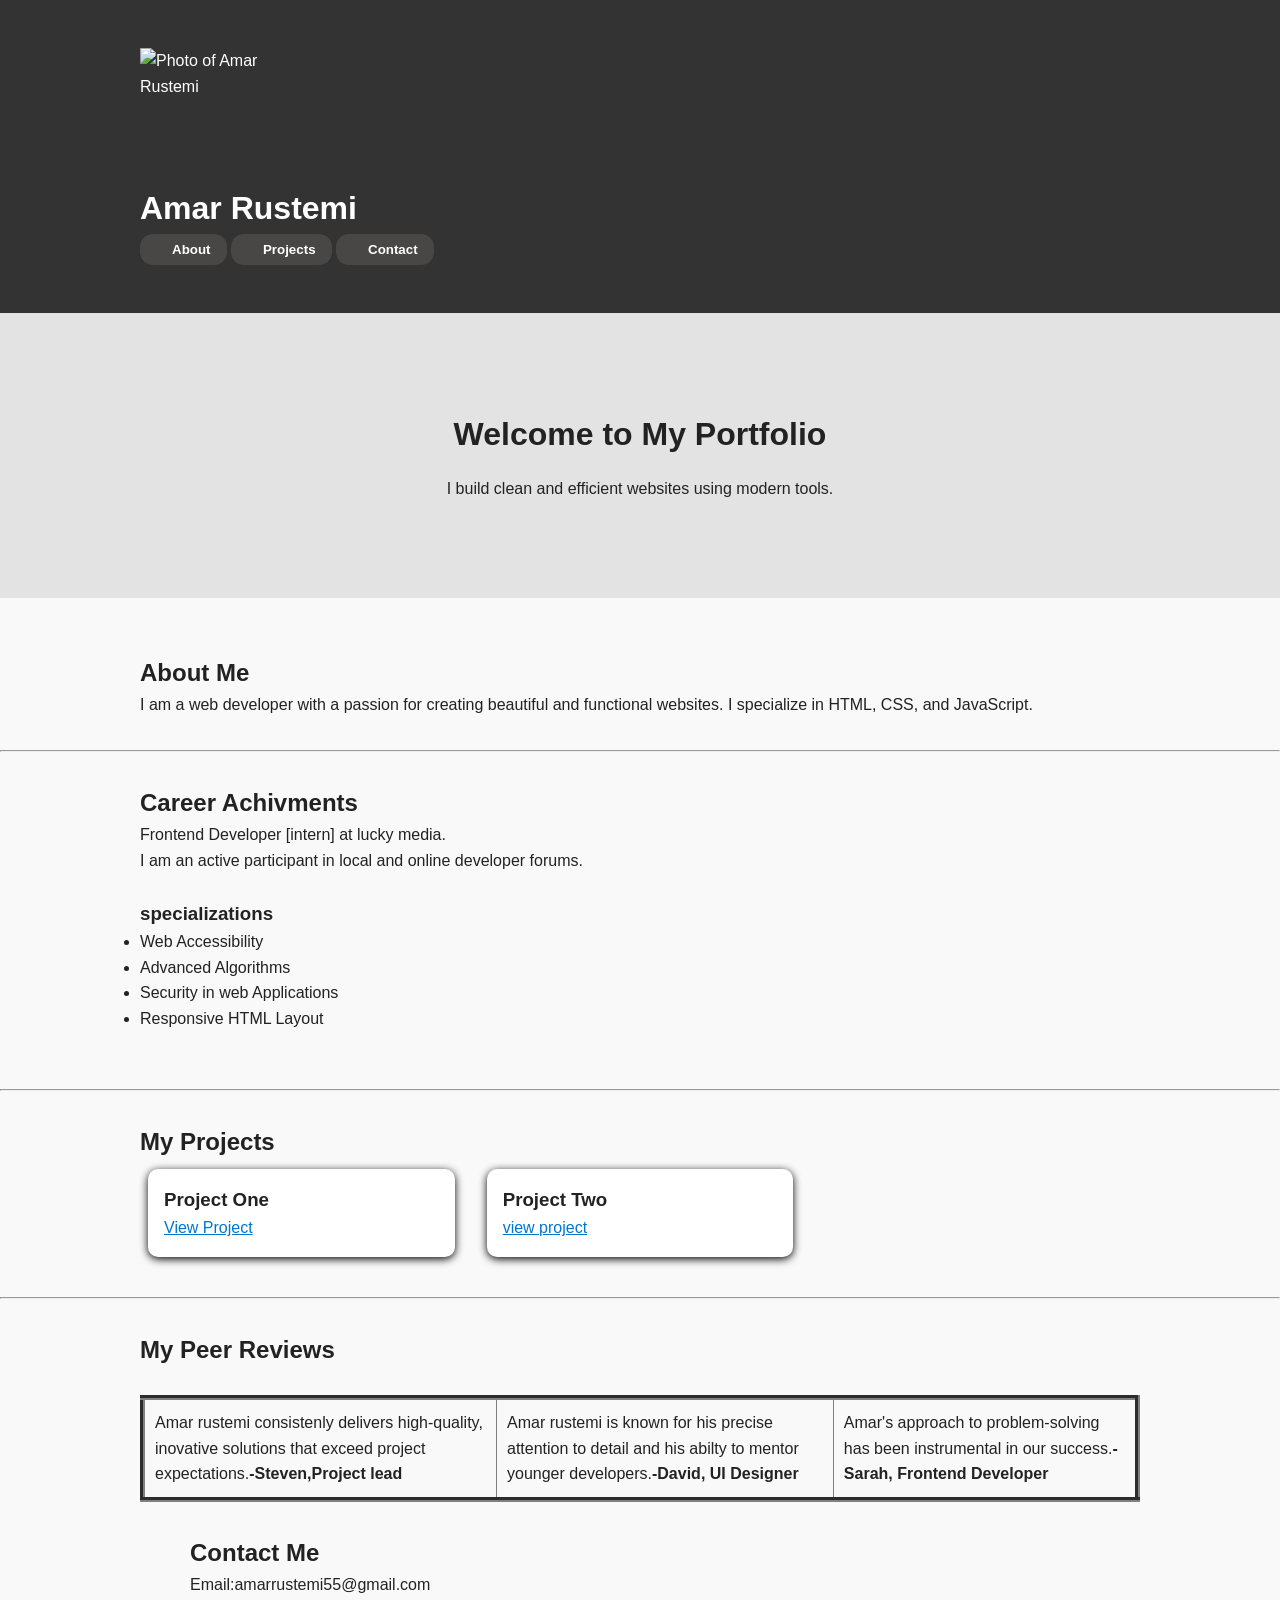
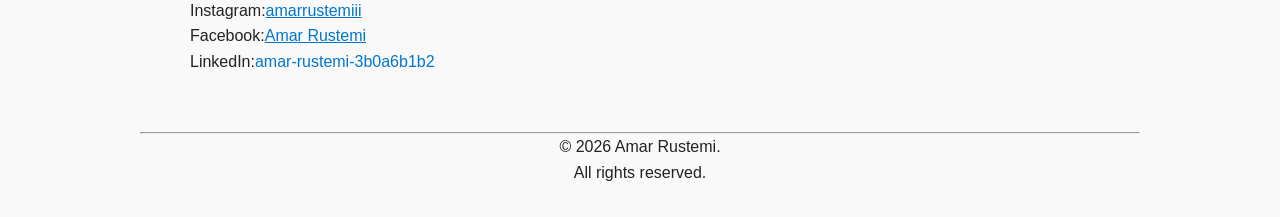
==== index.html @ 8a036010 "Correct HTML typos and enhance accessibility Fixed typos in the HTML structure and improved accessib" ====
<!DOCTYPE html>
<html lang="en">
<head>
    <meta charset="UTF-8">
    <meta name="viewport" content="width=device-width, initial-scale=1.0">
    <title>Portfolio</title>
    <link rel="stylesheet" href="./style.css">
        <link rel="icon" type="image/jpg" href="img/sample-1.jpg">
</head>
<body>
    
    <header>
        <div class="container">
            <div class="pf">
            <img src="img/IMG_0380.jpeg" alt="Photo of Amar Rustemi" height="135" width="135">
            </div>
            <h1>Amar Rustemi</h1>
            <nav>
                <button><a herf="#about">About</a></button>
                <button><a href="#projects">Projects</a></button>
                <button><a href="#contact" >Contact</a></button>
            </nav>
        </div>
    </header>
    <section id="hero">
        <div class="container">
            <h2>Welcome to My Portfolio</h2>
            <p>I build clean and efficient websites using modern tools.</p>
        </div>
        
    </section>
    <section id="about" class="container">
        <h2>About Me</h2>
        <p>I am a web developer with a passion for creating beautiful and functional websites. I specialize in HTML, CSS, and JavaScript.</p>
    </section>
    <hr>
    <section id="Achivments" class="container">
     <h2>Career Achivments</h2>
     <p>Frontend Developer [intern] at lucky media.</p>
     <p>I am an active participant in local and online developer forums.</p>
     <br>
     <h3>specializations</h3>
      <ul>
        <li>Web Accessibility</li>
        <li>Advanced Algorithms</li>
        <li>Security in web Applications</li>
        <li>Responsive HTML Layout</li>
      </ul>
       <br>
    </section>
    <hr>
    <section id="projects" class="container">
        <h2>My Projects</h2>
       <div class="projects-grid">
        <div class="projects-card">
            <h3>Project One</h3>
            <a href="file:///C:/Users/Luka/OneDrive/Desktop/Praktik.html"target="_blank">View Project</a>
            
        </div>
       <div class="project2">
         <h3>Project Two</h3>
         <a href="#">view project</a>
       </div>
       </div>
    </section>
    <hr>
    <section id="Reviews" class="container">
    <h2>My Peer Reviews</h2>
    <br>
      <table border="5" width="100%">
        <tr>
            <td>
                Amar rustemi consistenly delivers high-quality,
                inovative solutions that exceed project expectations.<b>-Steven,Project lead</b>
            </td>
            <td>
            Amar rustemi is known for his precise attention to detail and his abilty to mentor younger developers.<b>-David, UI Designer</b>
            </td>
            <td>
                Amar's approach to problem-solving has been instrumental in our success.<b>- Sarah, Frontend Developer</b>
            </td>
        </tr>
      </table>
    <section id="Contact" class="container">
        <h2>Contact Me</h2>
        <p>Email:amarrustemi55@gmail.com</p>
        <p>Instagram:<a href ="https://www.instagram.com/amarrustemiii/" target="_blank">amarrustemiii</a></p>
        <p>Facebook:<a href="https://www.facebook.com/Amar Rustemi" target="_blank">Amar Rustemi</a></p>
        <p>LinkedIn:<a herf="https://www.linkedin.com/in/amar-rustemi-/" target="_blank">amar-rustemi-3b0a6b1b2</a></p>
    </section>
      <br><hr>
      <p style="text-align:center">© 2026 Amar Rustemi.<br> All rights reserved.</p>
</body>
</html>
---- style.css ----
*{
    margin: 0;
    padding: 0;
    box-sizing: border-box;
}
body{
    font-family: "Segoe UI",sans-serif;
    line-height: 1.6;
    color: #333;
    background-color: #f9f9f9;

}
.container{
    width: 90%;
    max-width: 1000px;
    margin: 0 auto;
    padding: 2rem 0;
}
header{
    background-color: #333;
    color: #fff;
    padding: 1rem 0;
}
header.container{
    display: flex;
    justify-content: space-between;
    align-items: center;
}
nav a{
    color: #fff;
    margin-left: 1rem;
    text-decoration: none;
    font-weight: bold;
}
#hero{
    background-color:#e3e3e3;
    text-align: center;
    padding: 4rem 2rem;
}
#hero h2{
    font-size: 2rem;
    margin-bottom: 1rem;
}
section{
    margin-bottom: 1.5rem;
    color: #222;
}
.projects-grid{
    display: grid;
    gap:1rem;
    grid-template-columns: repeat(auto-fill, minmax(250px, 1fr));
}
.projects-card{
    background-color: #fff;
    padding: 1rem;
    margin: 0.5rem;
    border-radius: 10px;
    box-shadow: 0 2px 8px rgba(0, 0, 0, 1.1);
}
footer{
    background-color: #333;
    color: #fff;
    text-align: center;
    padding: 1rem 0;
    margin-top: 2rem;
}
a{
    color:#0077cc;
}
@media (max-width: 600px) {
    header.container {
        flex-direction: column;
        align-items: flex-start;
    }
    nav a {
        margin-left: 0;
        margin-top: 0.5rem;
    }
   
}
button{
    background-color: #484746;
    color: #fff;
    border: none;
    padding: 0.5rem 1rem;
    border-radius: 13px;
    cursor: pointer;
    transition: background-color 0.3s ease;
}
button:hover{
    background-color: #3a3b3c;
    border-radius: 50px;
}
#Achivments{
    display: block;
  
}
table{
    border-collapse: collapse;
}
th, td{
    padding: 10px;
}


.pf{
        display: flex;
    justify-content: flex-start;

}
.project2{
    display: grid;
    background-color: #fff;
    padding: 1rem;
    margin: 0.5rem;
    border-radius: 10px;
    box-shadow: 0 2px 8px rgba(0, 0, 0, 1.1);
    
}
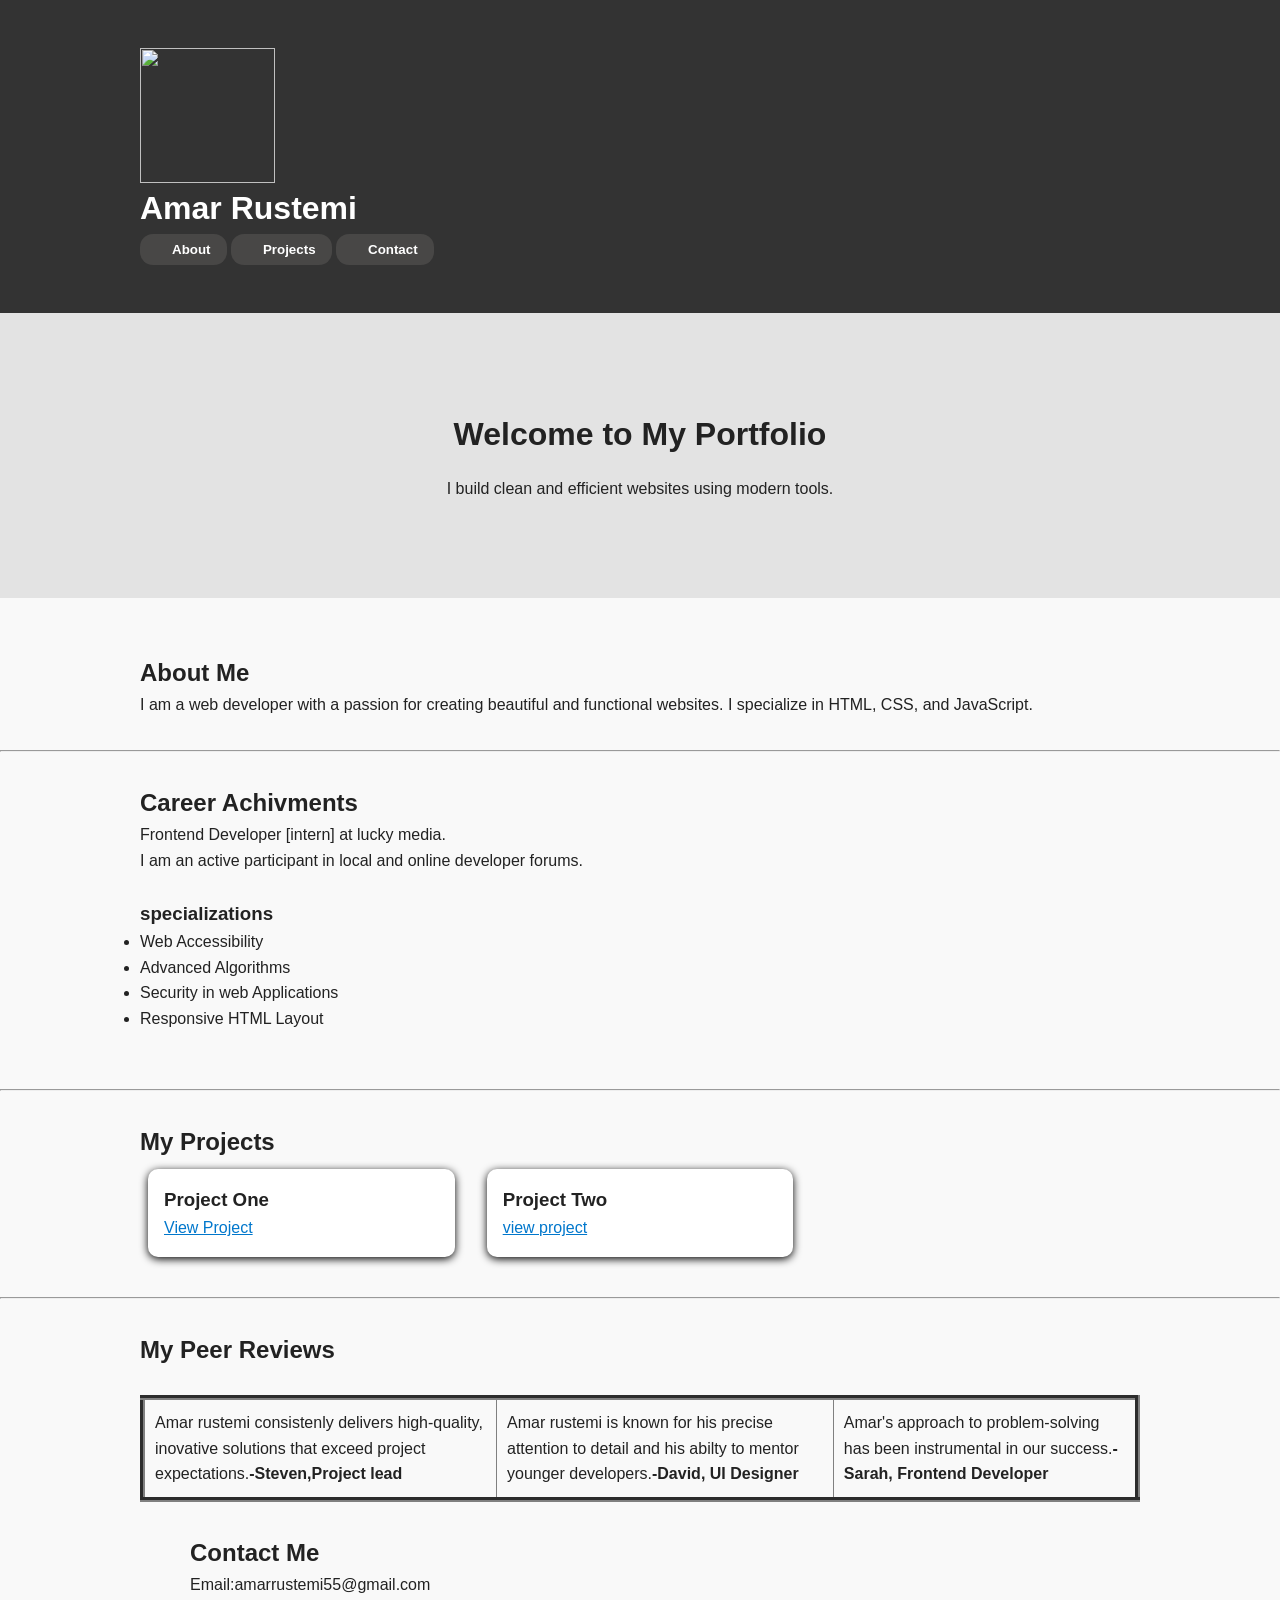
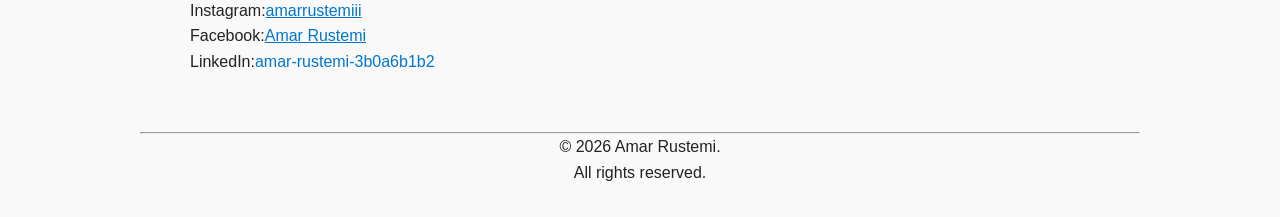
==== commit 4b05a20a: "Update index.html" ====
--- a/index.html
+++ b/index.html
@@ -12,7 +12,7 @@
     <header>
         <div class="container">
             <div class="pf">
-            <img src="img/IMG_0380.jpeg" alt="Photo of Amar Rustemi" height="135" width="135">
+            <img src="img/IMG_0380.jpeg" height="135" width="135">
             </div>
             <h1>Amar Rustemi</h1>
             <nav>
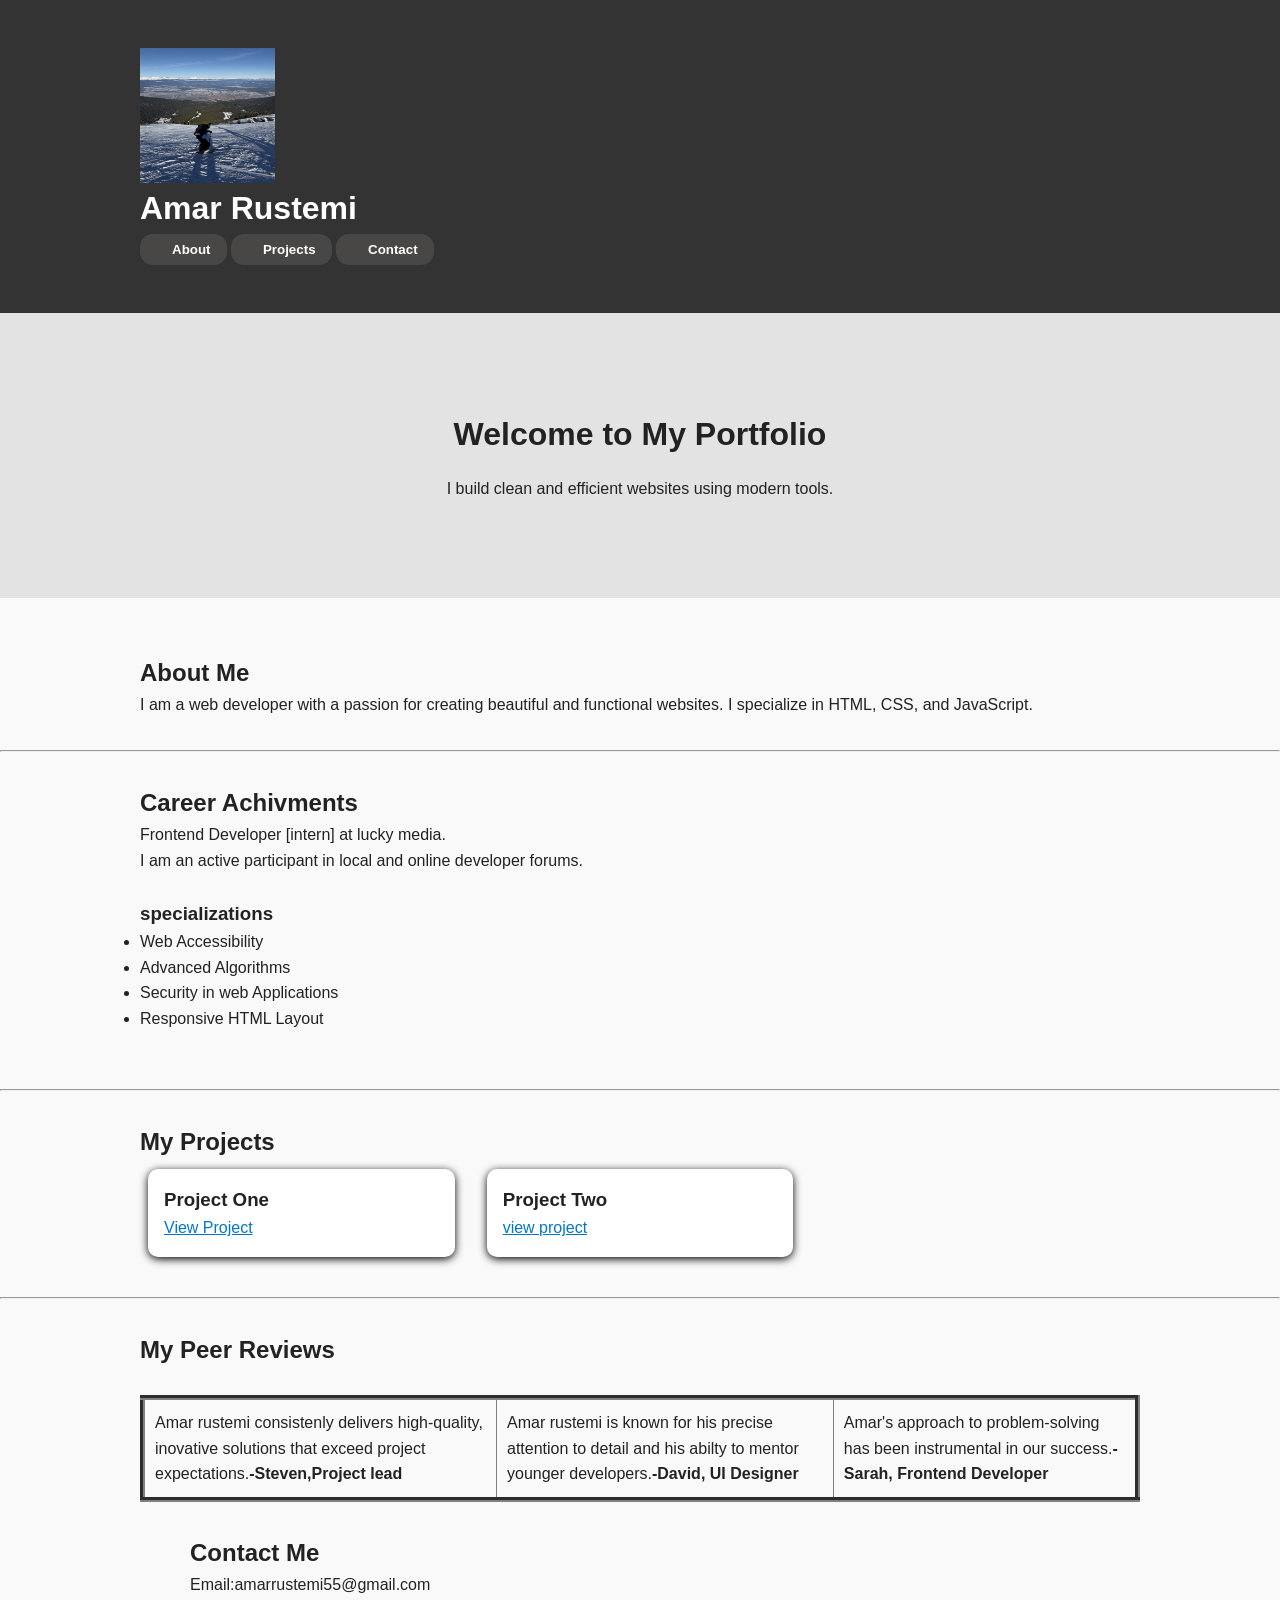
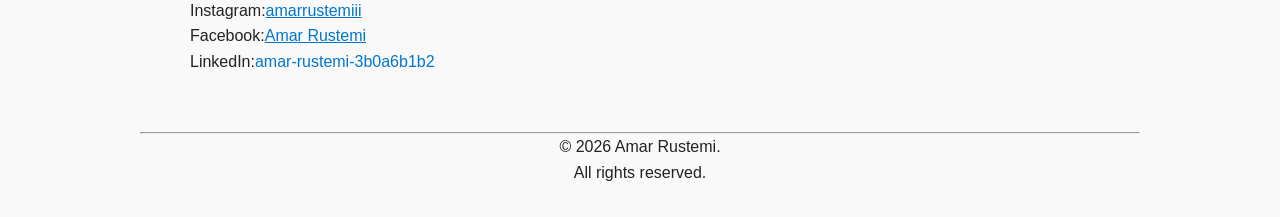
==== commit a0349c1c: "Correct typos and update project links in index.html Fixed typos in HTML elements and updated projec" ====
--- a/index.html
+++ b/index.html
@@ -59,7 +59,7 @@
         </div>
        <div class="project2">
          <h3>Project Two</h3>
-         <a href="#">view project</a>
+         <a href="https://amarrustemiii.github.io/QR-code-project2/">view project</a>
        </div>
        </div>
     </section>
